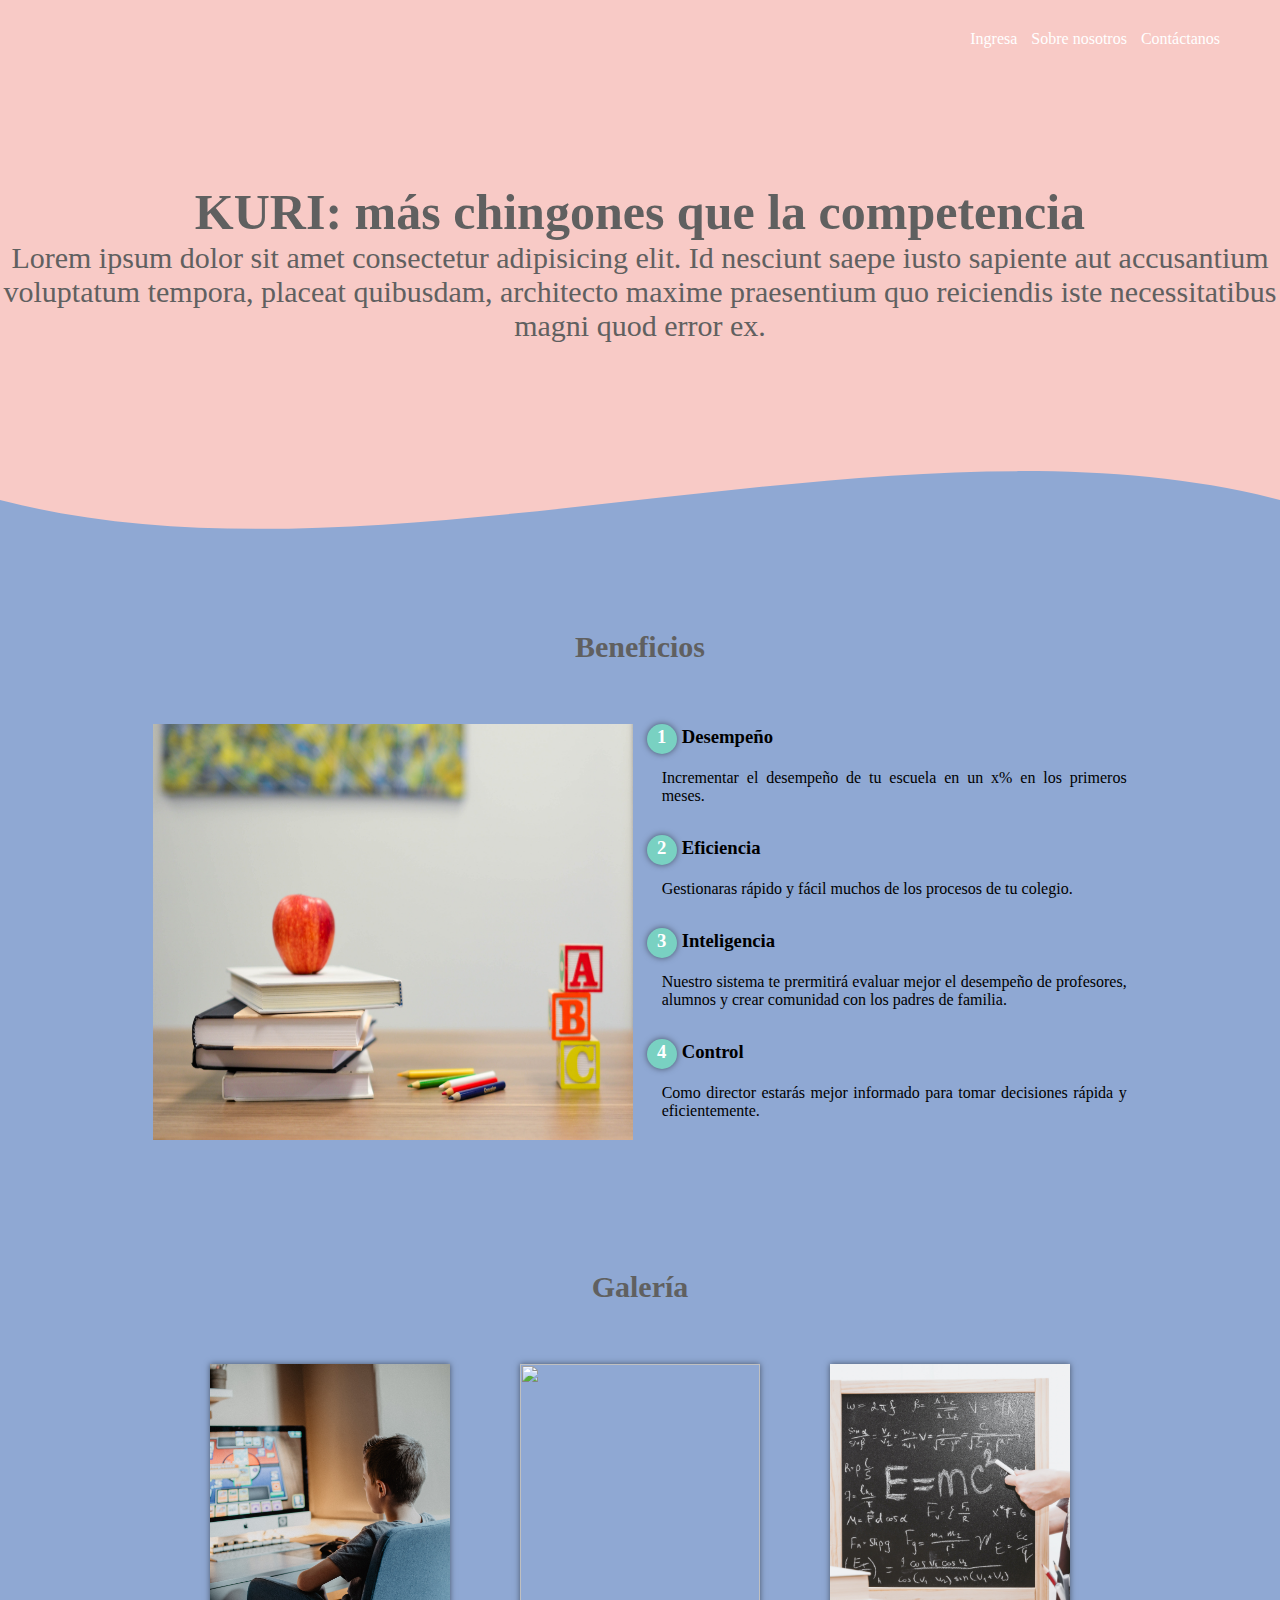
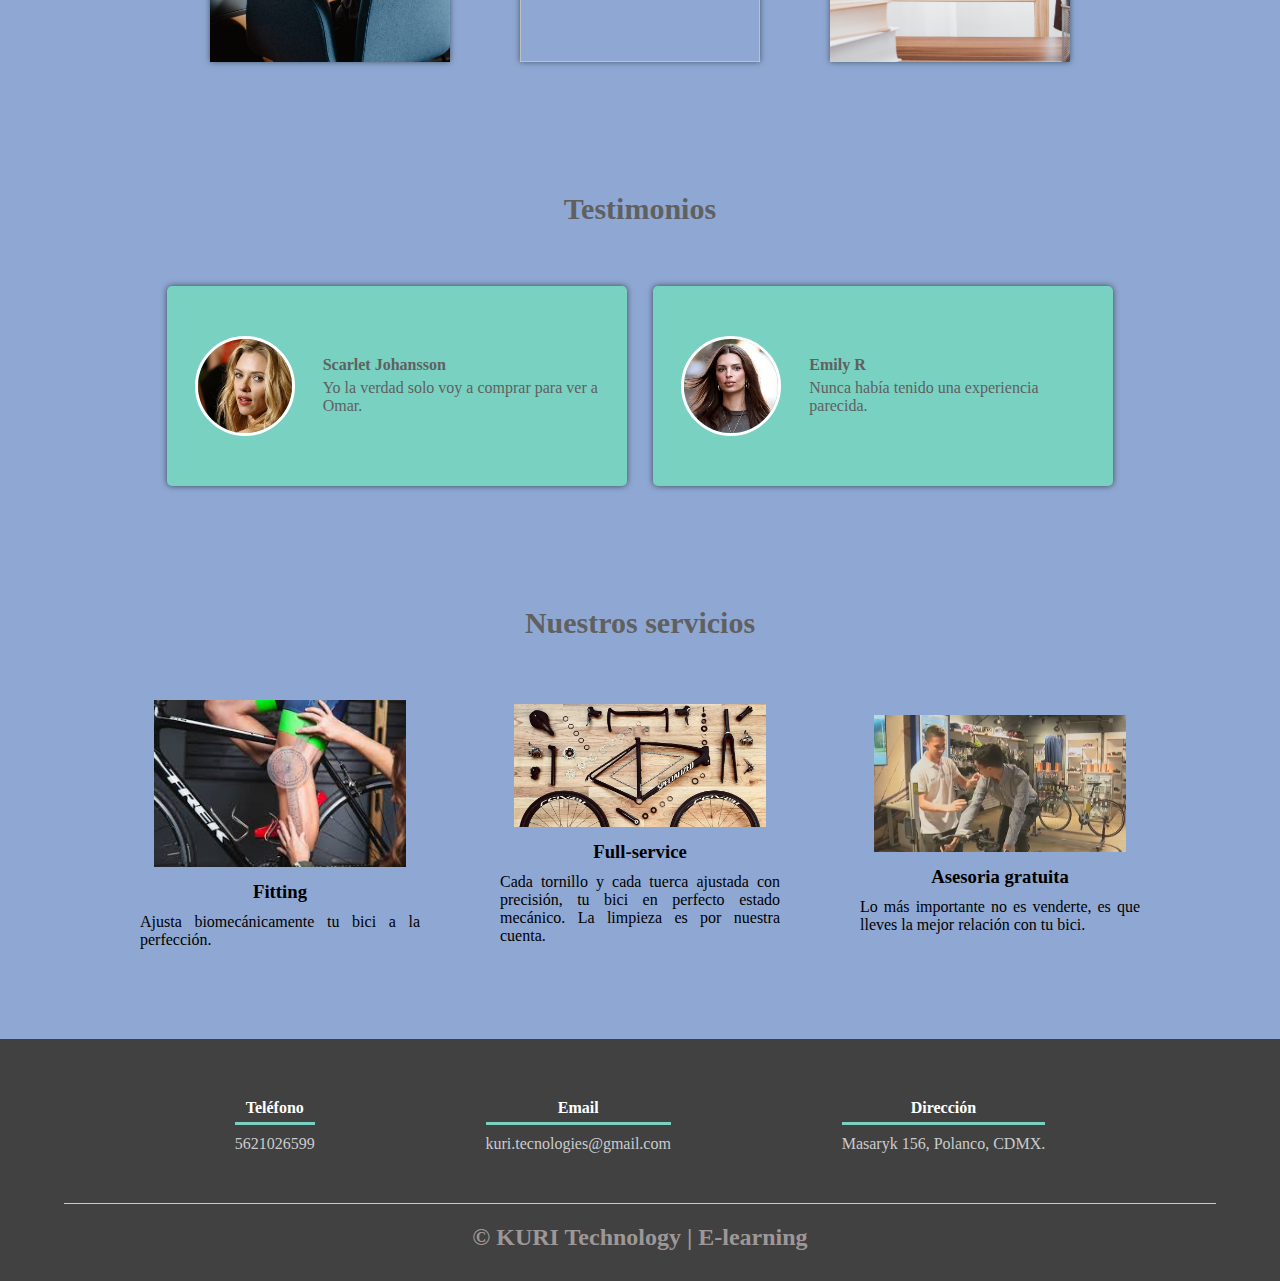
==== index.html @ cdfa85c2 "Add files via upload" ====
<!DOCTYPE html>
<html lang="es">

<head>
    <meta charset="UTF-8">
    <meta name="viewport" content="width=device-width, initial-scale=1.0">
    <meta http-equiv="X-UA-Compatible" content="ie=edge">
    <title>KURI</title>
    <link rel="shortcut icon" href="img/logok" type="image/x-icon">
    <link rel="stylesheet" href="css/estilos.css">
    <link href="https://fonts.googleapis.com/css?family=Open+Sans:300,400,700,800&display=swap" rel="stylesheet"> 
</head>

<body>
    <header>
        <nav>
            <a href="index.html">Ingresa</a>
            <a href="bicicletas.html">Sobre nosotros</a>
            <a href="eventos.html">Contáctanos</a>
        </nav>
        <section class="textos-header">
            <h1>KURI: más chingones que la competencia</h1>
            <h2>Lorem ipsum dolor sit amet consectetur adipisicing elit. Id nesciunt saepe iusto sapiente aut accusantium voluptatum tempora, placeat quibusdam, architecto maxime praesentium quo reiciendis iste necessitatibus magni quod error ex.</h2>
        </section>
        <div class="wave" style="height: 150px; overflow: hidden;"><svg viewBox="0 0 500 150" preserveAspectRatio="none"
                style="height: 100%; width: 100%;">
                <path d="M0.00,49.98 C150.00,150.00 349.20,-50.00 500.00,49.98 L500.00,150.00 L0.00,150.00 Z"
                    style="stroke: none; fill: #8fa8d3;"></path>
            </svg></div>
    </header>
    <main>
        <section class="contenedor sobre-nosotros">
            <h2 class="titulo">Beneficios</h2>
            <div class="contenedor-sobre-nosotros">
                <img src="img/librosjpg" alt="" class="imagen-about-us">
                <div class="contenido-textos">
                    <h3><span>1</span>Desempeño</h3>
                    <p>Incrementar el desempeño de tu escuela en un x% en los primeros meses.</p>
                    <h3><span>2</span>Eficiencia</h3>
                    <p>Gestionaras rápido y fácil  muchos de los procesos de tu colegio. </p>
                    <h3><span>3</span>Inteligencia</h3>
                    <p>Nuestro sistema te prermitirá evaluar mejor el desempeño de profesores, alumnos y crear comunidad con los padres de familia.</p>
                    <h3><span>4</span>Control</h3>
                    <p>Como director estarás mejor informado para tomar decisiones rápida y eficientemente.</p>
                </div>
            </div>
        </section>
        <section class="portafolio">
            <div class="contenedor">
                <h2 class="titulo">Galería</h2>
                <div class="galeria-port">
                    <div class="imagen-port">
                        <img src="img/ninoblanco.jpg" alt="">
                        <div class="hover-galeria">
                            <img src="img/icono1.png" alt="">
                            <p>Ver detalles</p>
                        </div>
                    </div>
                    <div class="imagen-port">
                        <img src="img/ninablanca.jpg" alt="">
                        <div class="hover-galeria">
                            <img src="img/icono1.png" alt="">
                            <p>Ver detalles</p>
                        </div>
                    </div>
                    <div class="imagen-port">
                        <img src="img/emece.jpg" alt="">
                        <div class="hover-galeria">
                            <img src="img/icono1.png" alt="">
                            <p>Ver detalles</p>
                        </div>
                    </div>
                    
                </div>
            </div>
        </section>
        <section class="clientes contenedor">
            <h2 class="titulo">Testimonios</h2>
            <div class="cards">
                <div class="card">
                    <img src="img/scarlett.jpg" alt="">
                    <div class="contenido-texto-card">
                        <h4>Scarlet Johansson</h4>
                        <p>Yo la verdad solo voy a comprar para ver a Omar.</p>
                    </div>
                </div>
                <div class="card">
                    <img src="img/emily.jpeg" alt="">
                    <div class="contenido-texto-card">
                        <h4>Emily R</h4>
                        <p>Nunca había tenido una experiencia parecida.</p>
                    </div>
                </div>
            </div>
        </section>
        <section class="about-services">
            <div class="contenedor">
                <h2 class="titulo">Nuestros servicios</h2>
                <div class="servicio-cont">
                    <div class="servicio-ind">
                        <img src="img/fitting.jpeg" alt="">
                        <h3>Fitting</h3>
                        <p>Ajusta biomecánicamente tu bici a la perfección.</p>
                    </div>
                    <div class="servicio-ind">
                        <img src="img/fullservice.jpg" alt="">
                        <h3>Full-service</h3>
                        <p>Cada tornillo y cada tuerca ajustada con precisión, tu bici en perfecto estado mecánico. La limpieza es por nuestra cuenta.</p>
                    </div>
                    <div class="servicio-ind">
                        <img src="img/asesoria.jpg" alt="">
                        <h3>Asesoria gratuita</h3>
                        <p>Lo más importante no es venderte, es que lleves la mejor relación con tu bici.</p>
                    </div>
                </div>
            </div>
        </section>
    </main>
    <footer>
        <div class="contenedor-footer">
            <div class="content-foo">
                <h4>Teléfono</h4>
                <p>5621026599</p>
            </div>
            <div class="content-foo">
                <h4>Email</h4>
                <p>kuri.tecnologies@gmail.com</p>
            </div>
            <div class="content-foo">
                <h4>Dirección</h4>
                <p>Masaryk 156, Polanco, CDMX.</p>
            </div>
        </div>
        <h2 class="titulo-final">&copy; KURI Technology | E-learning</h2>
    </footer>
</body>

</html>
---- css/estilos.css ----
* {
    margin: 0;
    padding: 0;
    box-sizing: border-box;
}

body {  
    font-family: 'lato';
    background: #8fa8d3;
}

.contenedor {
    padding: 60px 0;
    width: 90%;
    max-width: 1000px;
    margin: auto;
    overflow: hidden;
}

.titulo {
    color: #606060;
    font-size: 30px;
    text-align: center;
    margin-bottom: 60px;
}

/* Header */

header {
    width: 100%;
    height: 600px;
    background: #f8cac6;
    /* fallback for old browsers */
    background: -webkit-linear-gradient(to right, hsla(340, 95%, 50%, 0.199), hsla(317, 45%, 52%, 0.13)), url(../img/portada2.jpg);
    /* Chrome 10-25, Safari 5.1-6 */
    background: linear-gradient(to right, #f8cac6(340, 20%, 57%, 0.158), hsla(317, 45%, 52%, 0.116)), url(../img/portada2.jpg);
    /* W3C, IE 10+/ Edge, Firefox 16+, Chrome 26+, Opera 12+, Safari 7+ */
    background-size: cover;
    background-attachment: fixed;
    position: relative;
}

header2 > nav >a {
    width: 100%;
    height: 600px;
    background-size: cover;
    background-attachment: fixed;
    position: relative;
    color: #606060;
}

nav{
    text-align: right;
    padding: 30px 50px 0 0;
}

nav > a{
    color:#fff;
    font-weight: 300;
    text-decoration: none;
    margin-right: 10px;
}

nav > a:hover{
    text-decoration: underline;
}

header .textos-header{
    display: flex;
    height: 430px;
    width: 100%;
    align-items: center;
    justify-content: center;
    flex-direction: column;
    text-align: center;
}

.textos-header h1{
    font-size: 50px;
    color:#606060;
}

.textos-header h2{
    font-size: 30px;
    font-weight: 300;
    color:#606060;
}

.wave{
    position: absolute;
    bottom: 0;
    width: 100%;
}

/* About us */

main .sobre-nosotros{
    padding: 30px 0 60px 0;
}
.contenedor-sobre-nosotros{
    display: flex;
    justify-content: space-evenly;
    background: #8fa8d3;
}

.imagen-about-us{
    width: 48%;
    margin-bottom: 10px;
}

.sobre-nosotros .contenido-textos{
    width: 48%;
}

.contenido-textos h3{
    margin-bottom: 15px;
}

.contenido-textos h3 span{
    background: #79d1c2;
    color: #fff;
    border-radius: 50%;
    display: inline-block;
    text-align: center;
    width: 30px;
    height: 30px;
    padding: 2px;
    box-shadow: 0 0 6px 0 rgba(0, 0, 0, .5);
    margin-right: 5px;
}

.contenido-textos p{
    padding: 0px 0px 30px 15px;
    font-weight: 300;
    text-align: justify;
    background: #8fa8d3;
}

/* Galeria */


.portafolio{
    background: #8fa8d3;
}

.galeria-port{
    display: flex;
    justify-content: space-evenly;
    flex-wrap: wrap;
}

.imagen-port{
    width: 24%;
    margin-bottom: 10px;
    overflow: hidden;
    position: relative;
    cursor: pointer;
    box-shadow: 0 0 6px 0 rgba(0, 0, 0, .5);
}

.imagen-port > img{
    width: 100%;
    height: 100%;
    object-fit: cover;
    display: block;
}

.hover-galeria{
    position: absolute;
    width: 100%;
    height: 100%;
    top: 0;
    transform: scale(0);
    background: hsla(273,91%,27%, 0.7);
    transition: transform .5s;
    display: flex;
    justify-content: center;
    align-items: center;
    flex-direction: column;
}

.hover-galeria img{
    width: 50px;
}

.hover-galeria p{
    color: #8fa8d3;
}

.imagen-port:hover .hover-galeria{
    transform: scale(1);
}

/* Clients */

.cards{
    display: flex;
    justify-content: space-evenly;
}

.cards .card{
    background: #79d1c2;
    display: flex;
    width: 46%;
    height: 200px;
    align-items: center;
    justify-content: space-evenly;
    border-radius: 5px;
    box-shadow: 0 0 6px 0 rgba(0, 0, 0, 0.6);
}

.cards .card img{
    width: 100px;
    height: 100px;
    object-fit: cover;
    border: 3px solid #fff;
    border-radius: 50%;
    display: block;
}

.cards .card > .contenido-texto-card{
    width: 60%;
    color: #606060;
}

.cards .card > .contenido-texto-card p{
    font-weight: 300;
    padding-top: 5px;
}

/*  Our team */

.about-services{
    background: #8fa8d3;
    padding-bottom: 30px;
}


.servicio-cont{
    display:flex;
    justify-content: space-between;
    align-items: center;
}

.servicio-ind{
    width: 28%;
    text-align: center;
}

.servicio-ind img{
    width: 90%;
}

.servicio-ind h3{
    margin: 10px 0;
}

.servicio-ind p{
    font-weight: 300;
    text-align: justify;
}

/* footer */

footer{
    background: #414141;
    padding: 60px 0 30px 0;
    margin: auto;
    overflow: hidden;
}

.contenedor-footer{
    display: flex;
    width: 90%;
    justify-content: space-evenly;
    margin: auto;
    padding-bottom: 50px;
    border-bottom: 1px solid #ccc;
}

.content-foo{
    text-align: center;
}

.content-foo h4{
    color: #fff;
    border-bottom: 3px solid #79d1c2;
    padding-bottom: 5px;
    margin-bottom: 10px;
}

.content-foo p{
    color: #ccc;
}

.titulo-final{
    text-align: center;
    font-size: 24px;
    margin: 20px 0 0 0;
    color: #9e9797;
}

@media screen and (max-width:900px){
    header{
        background-position: center;
    }

    .contenedor-sobre-nosotros{
        flex-direction: column;
        justify-content: center;
        align-items: center;
    }

    .sobre-nosotros .contenido-textos{
        width: 90%;
    }

    .imagen-about-us{
        width: 90%;
    }

    /* Galeria */

    .imagen-port{
        width: 44%;
    }

    /* Clientes */

    .cards{
        flex-direction: column;
        justify-content: center;
        align-items: center;
    }

    .cards .card{
        width: 90%;
    }

    .cards .card:first-child{
        margin-bottom: 30px;
    }

    /* servicios */

    .servicio-cont{
        justify-content: center;
        flex-direction: column;
    }

    .servicio-ind{
        width: 100%;
        text-align: center;
    }

    .servicio-ind:nth-child(1), .servicio-ind:nth-child(2){
        margin-bottom: 60px;
    }

    .servicio-ind img{
        width: 90%;
    }
}

@media screen and (max-width:500px){
    nav{
        text-align: center;
        padding: 30px 0 0 0;
    }

    nav > a{
        margin-right: 5px;
    }

    .textos-header h1{
        font-size: 35px;
    }

    .textos-header h2{
        font-size: 20px;
    }

    /* ABOUT US */

    .imagen-about-us{
        margin-bottom: 60px;
        width: 99%;
    }

    .sobre-nosotros .contenido-textos{
        width: 95%;
    }

    /* Galeria */

    .imagen-port{
        width: 95%;
    }

    /* Clients */

    .cards .card{
        height: 450px;
        display: flex;
        flex-direction: column;
        align-items: center;
    }

    .cards .card img{
        width: 90px;
        height: 90px;
    }

    /* Footer */

    .contenedor-footer{
        flex-direction: column;
        border: none;
    }

    .content-foo{
        margin-bottom: 20px;
        text-align: center;
    }

    .content-foo h4{
        border: none;
    }

    .content-foo p{
        color: #ccc;
        border-bottom: 1px solid #f2f2f2;
        padding-bottom: 20px;
    }

    .titulo-final{
        font-size: 20px;
    }
}
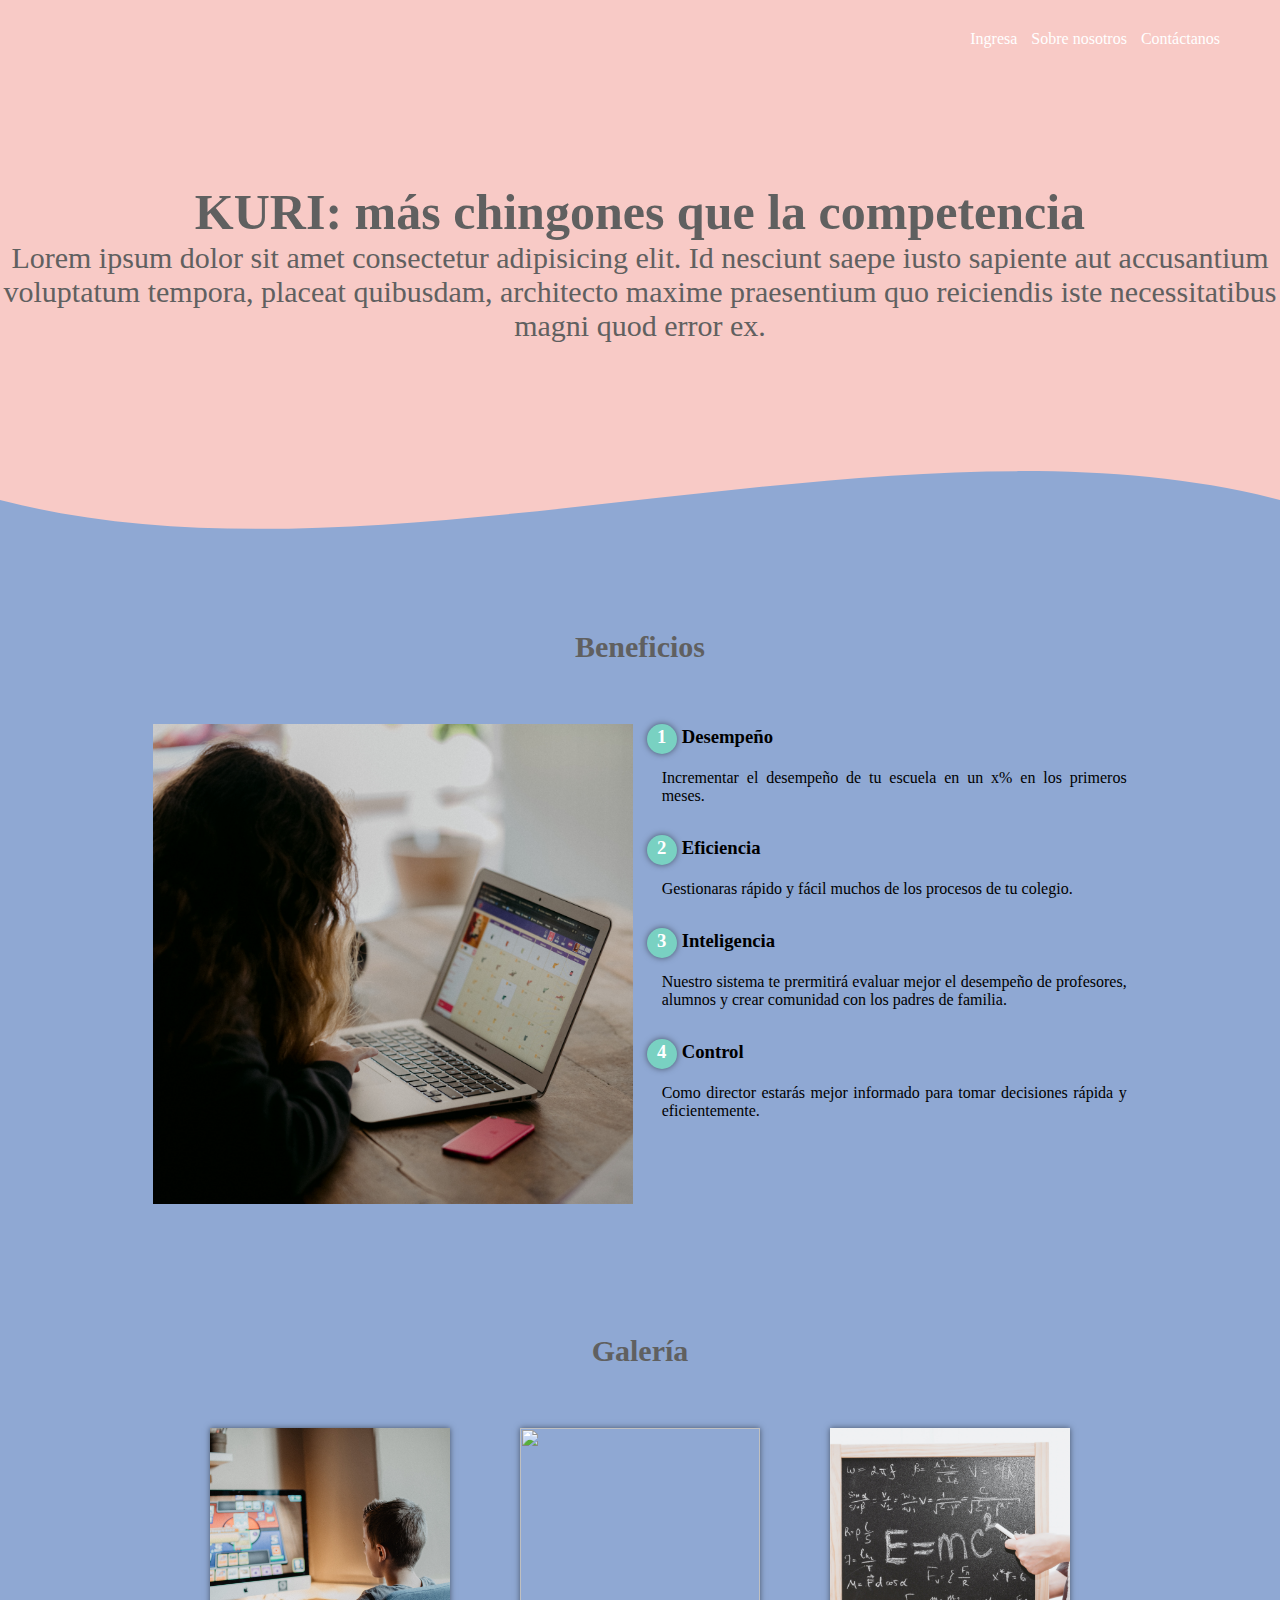
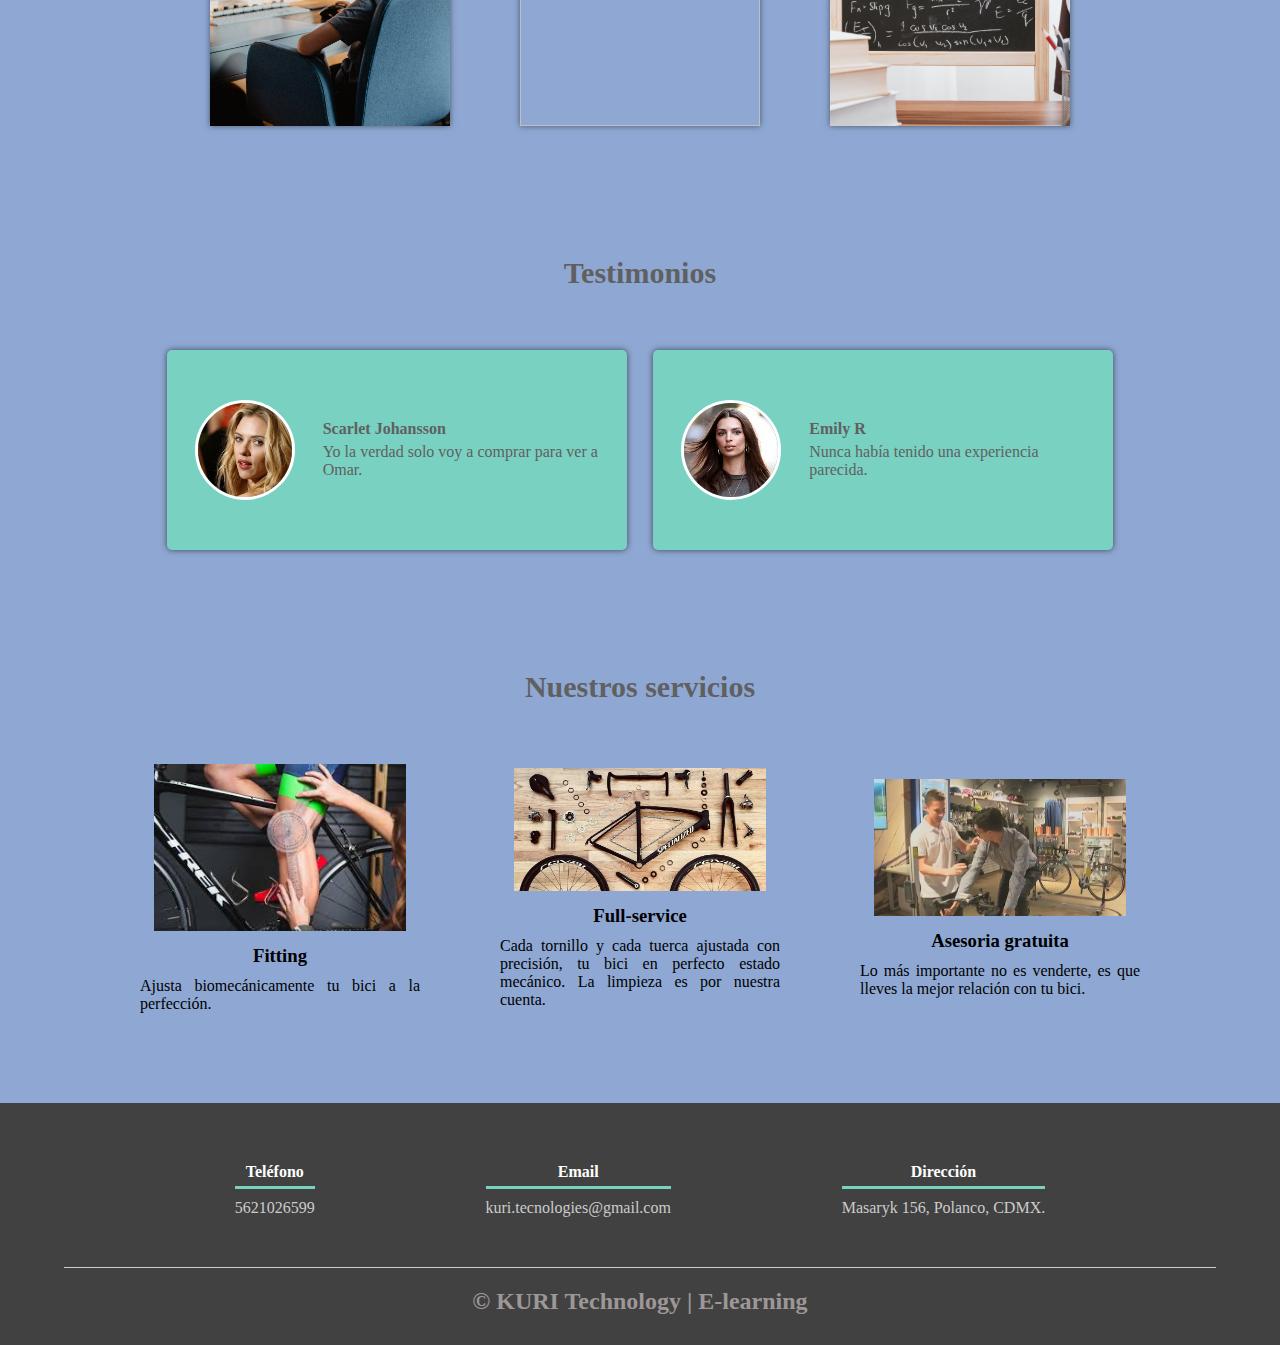
==== commit 7438544f: "Update index.html" ====
--- a/index.html
+++ b/index.html
@@ -32,7 +32,7 @@
         <section class="contenedor sobre-nosotros">
             <h2 class="titulo">Beneficios</h2>
             <div class="contenedor-sobre-nosotros">
-                <img src="img/librosjpg" alt="" class="imagen-about-us">
+                <img src="libros.jpeg" alt="" class="imagen-about-us">
                 <div class="contenido-textos">
                     <h3><span>1</span>Desempeño</h3>
                     <p>Incrementar el desempeño de tu escuela en un x% en los primeros meses.</p>
@@ -135,4 +135,4 @@
     </footer>
 </body>
 
-</html>+</html>
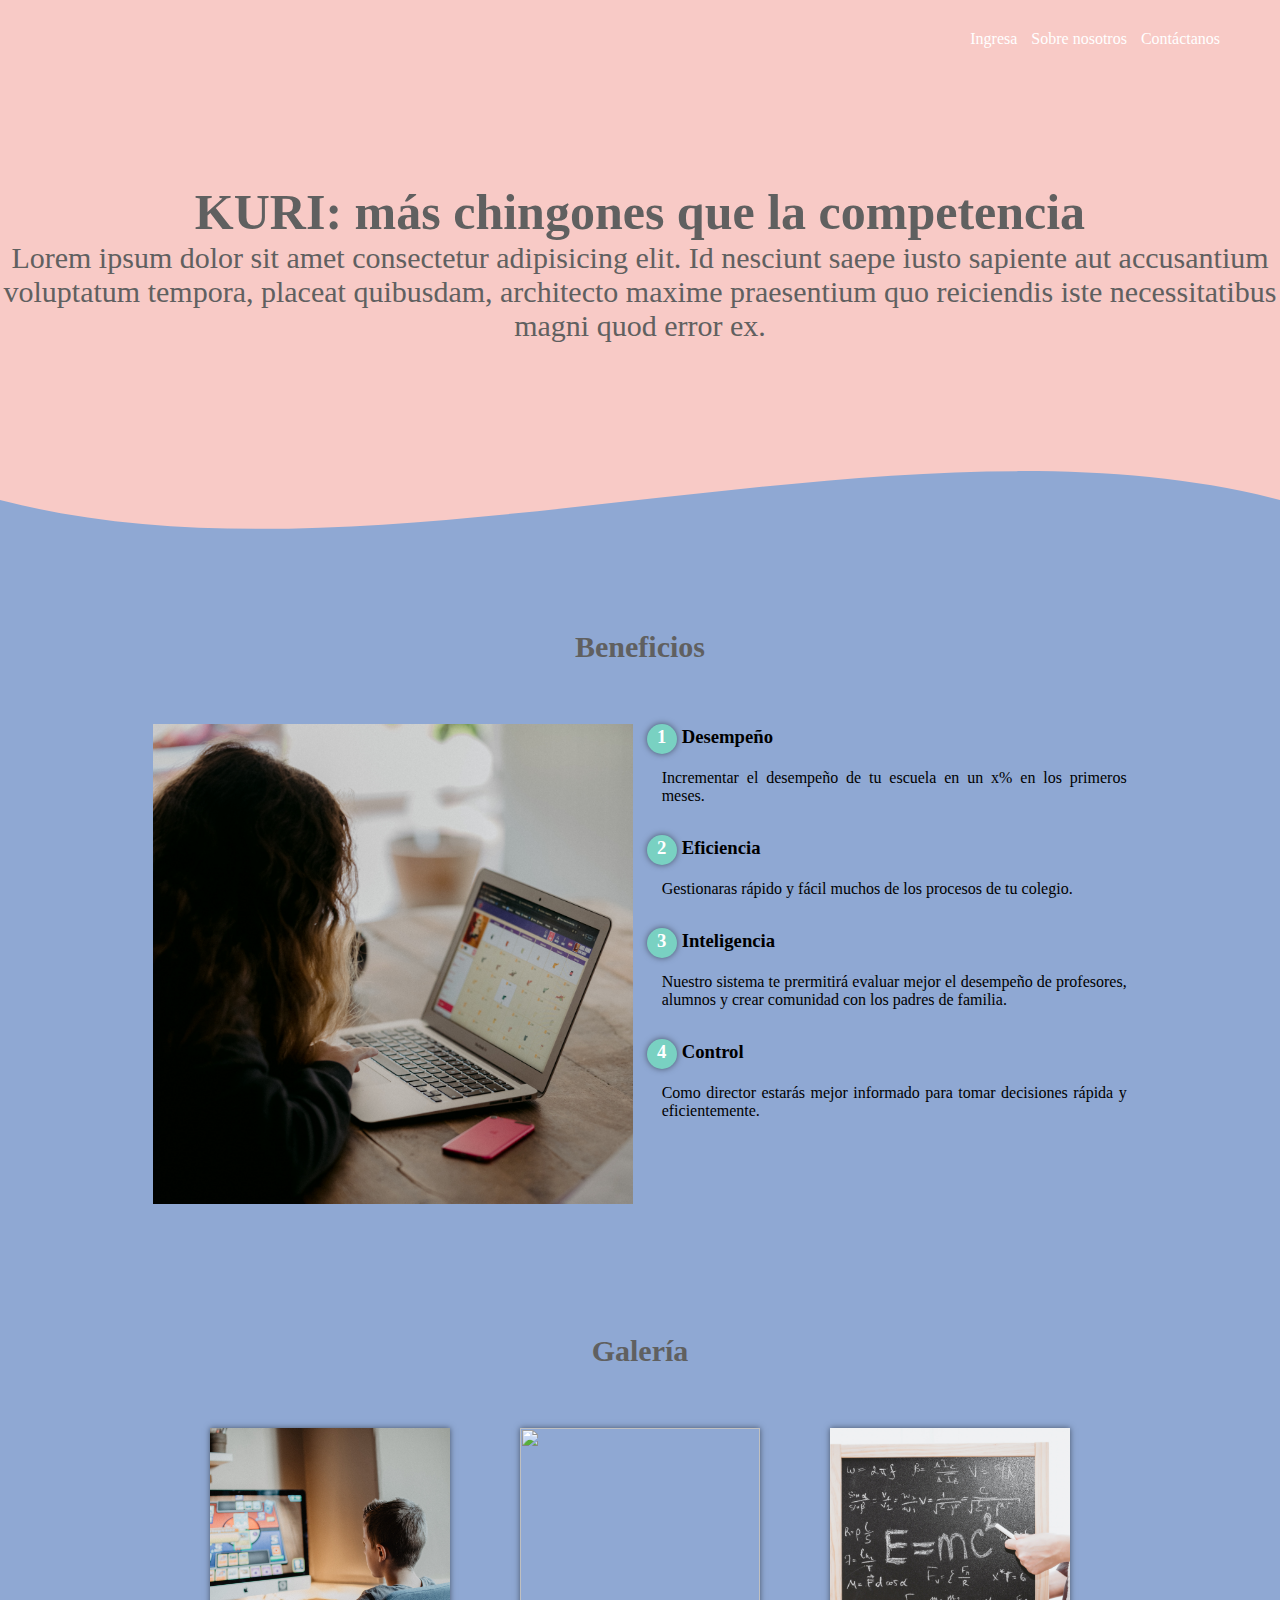
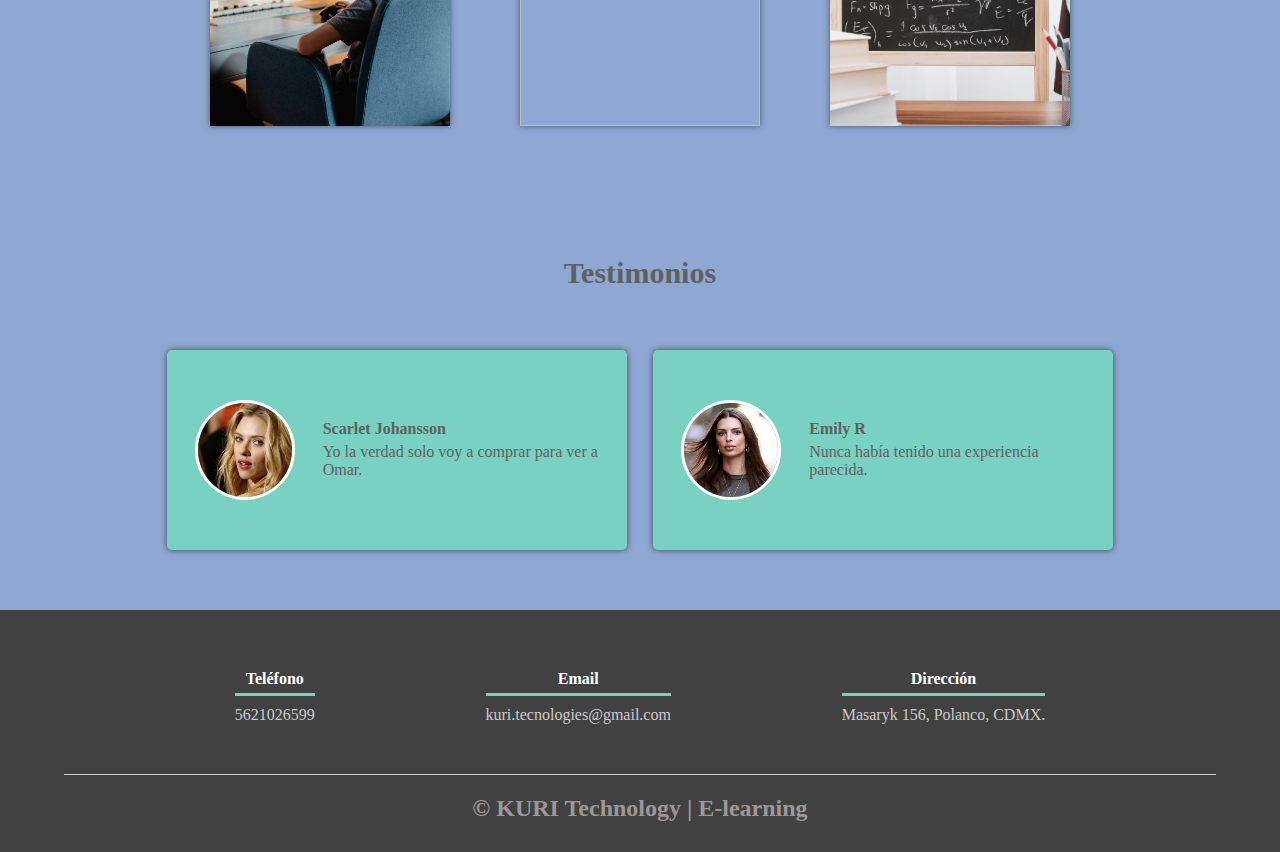
==== commit 25556c3e: "Update index.html" ====
--- a/index.html
+++ b/index.html
@@ -93,28 +93,6 @@
                 </div>
             </div>
         </section>
-        <section class="about-services">
-            <div class="contenedor">
-                <h2 class="titulo">Nuestros servicios</h2>
-                <div class="servicio-cont">
-                    <div class="servicio-ind">
-                        <img src="img/fitting.jpeg" alt="">
-                        <h3>Fitting</h3>
-                        <p>Ajusta biomecánicamente tu bici a la perfección.</p>
-                    </div>
-                    <div class="servicio-ind">
-                        <img src="img/fullservice.jpg" alt="">
-                        <h3>Full-service</h3>
-                        <p>Cada tornillo y cada tuerca ajustada con precisión, tu bici en perfecto estado mecánico. La limpieza es por nuestra cuenta.</p>
-                    </div>
-                    <div class="servicio-ind">
-                        <img src="img/asesoria.jpg" alt="">
-                        <h3>Asesoria gratuita</h3>
-                        <p>Lo más importante no es venderte, es que lleves la mejor relación con tu bici.</p>
-                    </div>
-                </div>
-            </div>
-        </section>
     </main>
     <footer>
         <div class="contenedor-footer">
